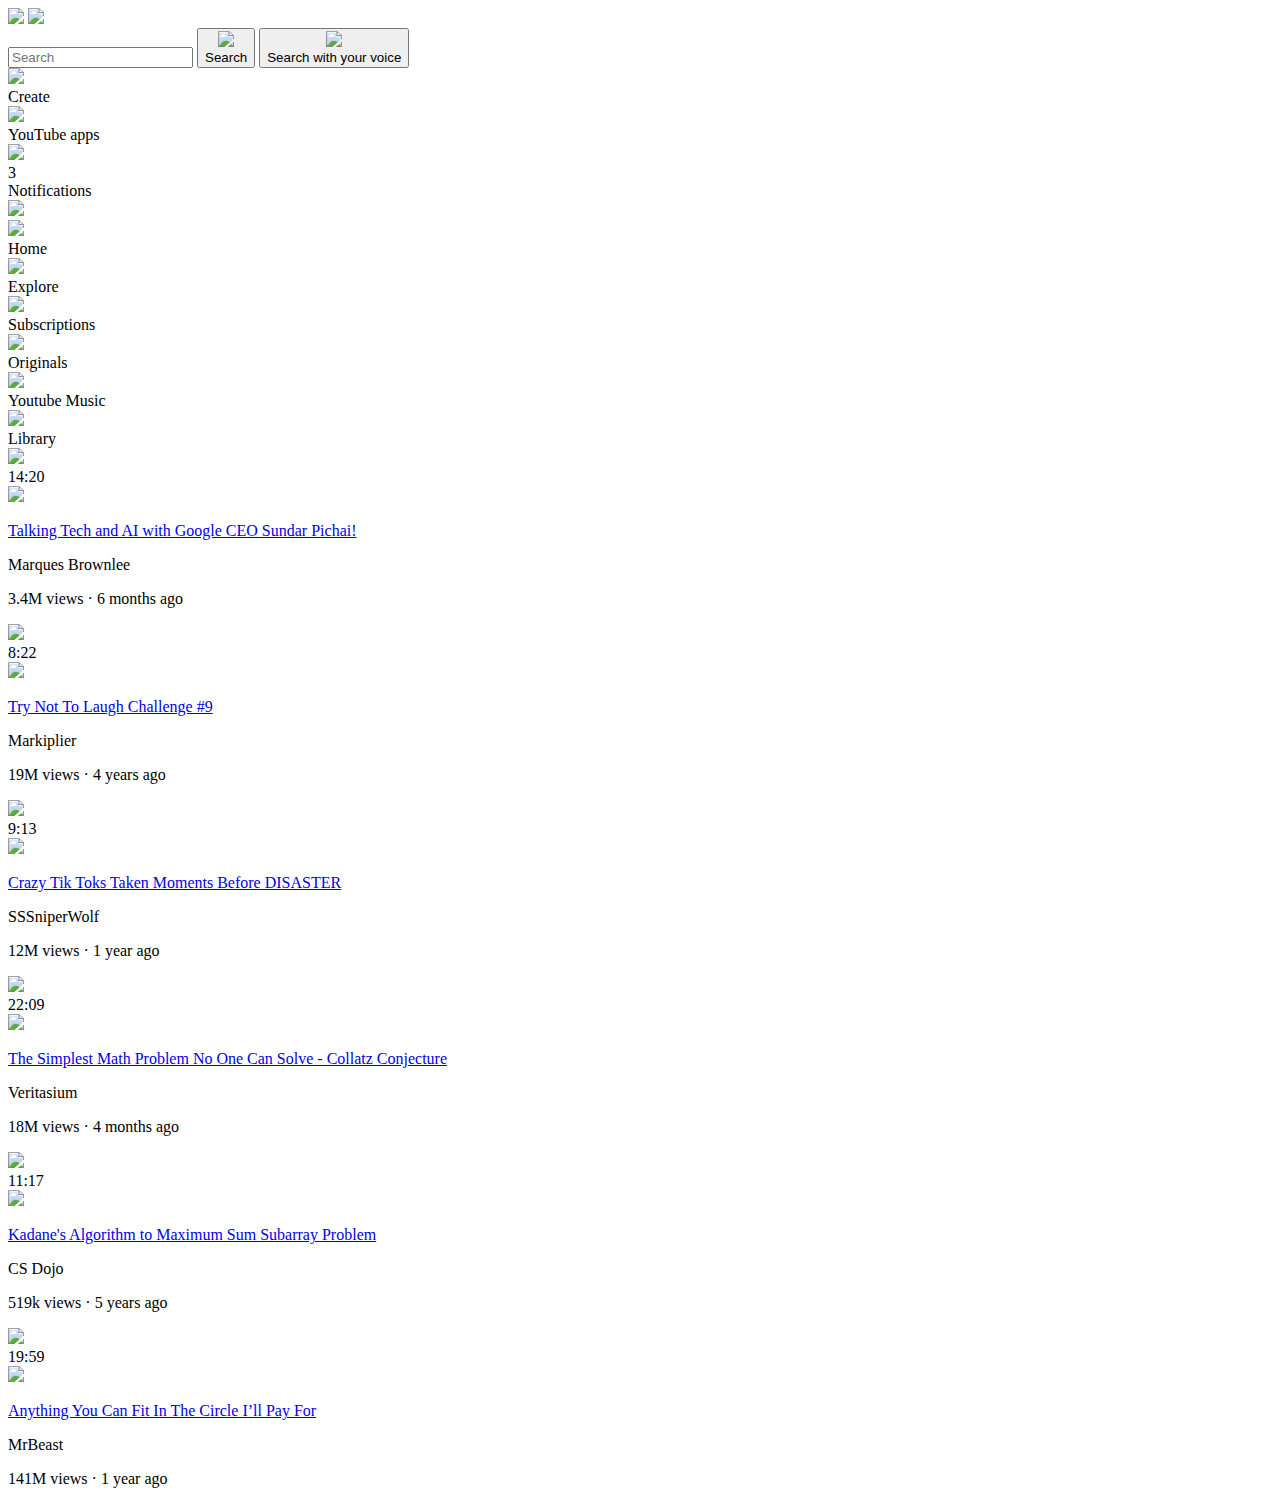
==== index.html @ da2fed9d "Update and rename youtube.html to index.html" ====
<!DOCTYPE html>
<html>
    <head>
        <title>Youtube.com clone</title>
        <link rel="preconnect" href="https://fonts.googleapis.com">
        <link rel="preconnect" href="https://fonts.gstatic.com" crossorigin>
        <link href="https://fonts.googleapis.com/css2?family=Roboto:ital,wght@0,100;0,300;0,400;0,500;0,700;0,900;1,100;1,300;1,400;1,500;1,700;1,900&display=swap" rel="stylesheet">

        <link rel="stylesheet" href="youtubeStyles/general.css">
        <link rel="stylesheet" href="youtubeStyles/header.css">
        <link rel="stylesheet" href="youtubeStyles/video.css">
        <link rel="stylesheet" href="youtubeStyles/sidebar.css">
    </head>
    
    <body>
        <div class="header">
            <div class="left-section">
                <img class="hamburger-menu" src="icons/hamburger-menu.svg">
                <img class="youtube-logo" src="icons/youtube-logo.svg">
            </div>
            <div class="middle-section">
                <input class="search-bar" type="text" placeholder="Search">
                <button class="search-button">
                    <img class="search-icon" src="Icons/search.svg">
                    <div class="tooltip">Search</div>
                </button>
                <button class="voice-search-button">
                    <img class="voice-search-icon" src="Icons/voice-search-icon.svg">
                    <div class="tooltip">Search with your voice</div>
                </button>
                
            </div>
            <div class="right-section">
                <div class="upload-icon-container">
                    <img class="upload-icon" src="Icons/upload.svg">
                    <div class="tooltip">Create</div>
                </div>
                <div class="youtube-apps-icon-container">
                    <img class="youtube-apps-icon" src="Icons/youtube-apps.svg">
                    <div class="tooltip">YouTube apps</div>
                </div>
            
                <div class="notifications-icon-container">
                    <img class="notifications-icon" src="Icons/notifications.svg">
                    <div class="notifications-count">3</div>
                    <div class="tooltip">Notifications</div>
                </div>
                
                <img class="current-user" src="Icons/my-channel.jpeg">
                
            </div>
        </div>  
        
        <div class="sidebar">
            <div class="sidebar-link">
                <img src="Icons/home.svg">
                <div>Home</div>
            </div>
            <div class="sidebar-link">
                <img src="Icons/explore.svg">
                <div>Explore</div>
            </div>
            <div class="sidebar-link">
                <img src="Icons/subscriptions.svg">
                <div>Subscriptions</div>
            </div>
            <div class="sidebar-link">
                <img src="Icons/originals.svg">
                <div>Originals</div>
            </div>
            <div class="sidebar-link">
                <img src="Icons/youtube-music.svg">
                <div>Youtube Music</div>
            </div>
            <div class="sidebar-link">
                <img src="Icons/library.svg">
                <div>Library</div>
            </div>
        </div>

        <div class="video-grid">
            <div class="video-preview">

                <div class="thumbnail-row">
                    <a href="https://www.youtube.com/watch?v=n2RNcPRtAiY">
                        <img class="thumbnail" src="thumbnails/thumbnail-1.webp">
                    </a>
                    <div class="video-time">14:20</div>
                </div>
                <div class="video-info-grid">
                    <div class="channel-picture">
                        <a href="https://www.youtube.com/c/mkbhd">
                            <img  class="profile-picture" src="channel-pictures/channel-1.jpeg">
                        </a>
                    </div>
                    <div class="video-info">
                        <p class="video-title">
                            <a class="video-link" href="https://www.youtube.com/watch?v=n2RNcPRtAiY">Talking Tech and AI with Google CEO Sundar Pichai!</a>
                        </p>
                        
                        <p class="video-author">
                            Marques Brownlee
                        </p>
                
                        <p class="video-stats">
                            3.4M views &#183; 6 months ago
                        </p>
                    </div>              
                </div>    
            </div>
            <div class="video-preview">

                <div class="thumbnail-row">
                    <a href="https://www.youtube.com/watch?v=mP0RAo9SKZk">
                        <img class="thumbnail" src="thumbnails/thumbnail-2.webp">
                    </a>
                    <div class="video-time">8:22</div>
                </div>
                <div class="video-info-grid">
                    <div class="channel-picture">
                        <a href="https://www.youtube.com/c/markiplier">
                            <img  class="profile-picture" src="channel-pictures/channel-2.jpeg">
                        </a>
                    </div>
                    <div class="video-info">
                        <p class="video-title">
                            <a class="video-link" href="https://www.youtube.com/watch?v=mP0RAo9SKZk">Try Not To Laugh Challenge #9</a>
                            
                        </p>
                        
                        <p class="video-author">
                            Markiplier
                        </p>
                
                        <p class="video-stats">
                            19M views &#183; 4 years ago
                        </p>
                    </div>              
                </div>    
            </div>
            <div class="video-preview">

                <div class="thumbnail-row">
                    <a href="https://www.youtube.com/watch?v=FgjPQQeTh1w">
                        <img class="thumbnail" src="thumbnails/thumbnail-3.webp">
                    </a>
                    <div class="video-time">9:13</div>
                </div>
                <div class="video-info-grid">
                    <div class="channel-picture">
                        <a href="https://www.youtube.com/user/SSSniperWolf">
                            <img  class="profile-picture" src="channel-pictures/channel-3.jpeg">
                        </a>
                    </div>
                    <div class="video-info">
                        <p class="video-title">
                            <a class="video-link" href="https://www.youtube.com/watch?v=FgjPQQeTh1w">Crazy Tik Toks Taken Moments Before DISASTER</a>
                            
                        </p>
                        
                        <p class="video-author">
                            SSSniperWolf
                        </p>
                
                        <p class="video-stats">
                            12M views &#183; 1 year ago
                        </p>
                    </div>              
                </div>    
            </div>
            <div class="video-preview">

                <div class="thumbnail-row">
                    <img class="thumbnail" src="thumbnails/thumbnail-4.webp">
                    <div class="video-time">22:09</div>
                </div>
                <div class="video-info-grid">
                    <div class="channel-picture">
                        <img  class="profile-picture" src="channel-pictures/channel-4.jpeg">
                    </div>
                    <div class="video-info">
                        <p class="video-title">
                            <a class="video-link" href="https://www.youtube.com/watch?v=094y1Z2wpJg">The Simplest Math Problem No One Can Solve - Collatz Conjecture</a>
                        </p>
                        
                        <p class="video-author">
                            Veritasium
                        </p>
                
                        <p class="video-stats">
                            18M views &#183; 4 months ago
                        </p>
                    </div>              
                </div>    
            </div>
            <div class="video-preview">

                <div class="thumbnail-row">
                    <img class="thumbnail" src="thumbnails/thumbnail-5.webp">
                    <div class="video-time">11:17</div>
                </div>
                <div class="video-info-grid">
                    <div class="channel-picture">
                        <img  class="profile-picture" src="channel-pictures/channel-5.jpeg">
                    </div>
                    <div class="video-info">
                        <p class="video-title">
                            <a class="video-link" href="https://www.youtube.com/watch?v=86CQq3pKSUw">Kadane's Algorithm to Maximum Sum Subarray Problem</a>
                        </p>
                        
                        <p class="video-author">
                            CS Dojo
                        </p>

                        <p class="video-stats">
                            519k views &#183; 5 years ago
                        </p>
                    </div>              
                </div>    
            </div>
            <div class="video-preview">
                <div class="thumbnail-row">
                    <img class="thumbnail" src="thumbnails/thumbnail-6.webp">
                    <div class="video-time">19:59</div>
                </div>
                <div class="video-info-grid">
                    <div class="channel-picture">
                        <img  class="profile-picture" src="channel-pictures/channel-6.jpeg">
                    </div>
                    <div class="video-info">
                        <p class="video-title">
                            <a class="video-link" href="https://www.youtube.com/watch?v=yXWw0_UfSFg">Anything You Can Fit In The Circle I’ll Pay For</a>
                        </p>
                        
                        <p class="video-author">
                            MrBeast
                        </p>
                
                        <p class="video-stats">
                            141M views &#183; 1 year ago
                        </p>
                    </div>              
                </div>    
            </div>
        </div>
    </body>
</html>
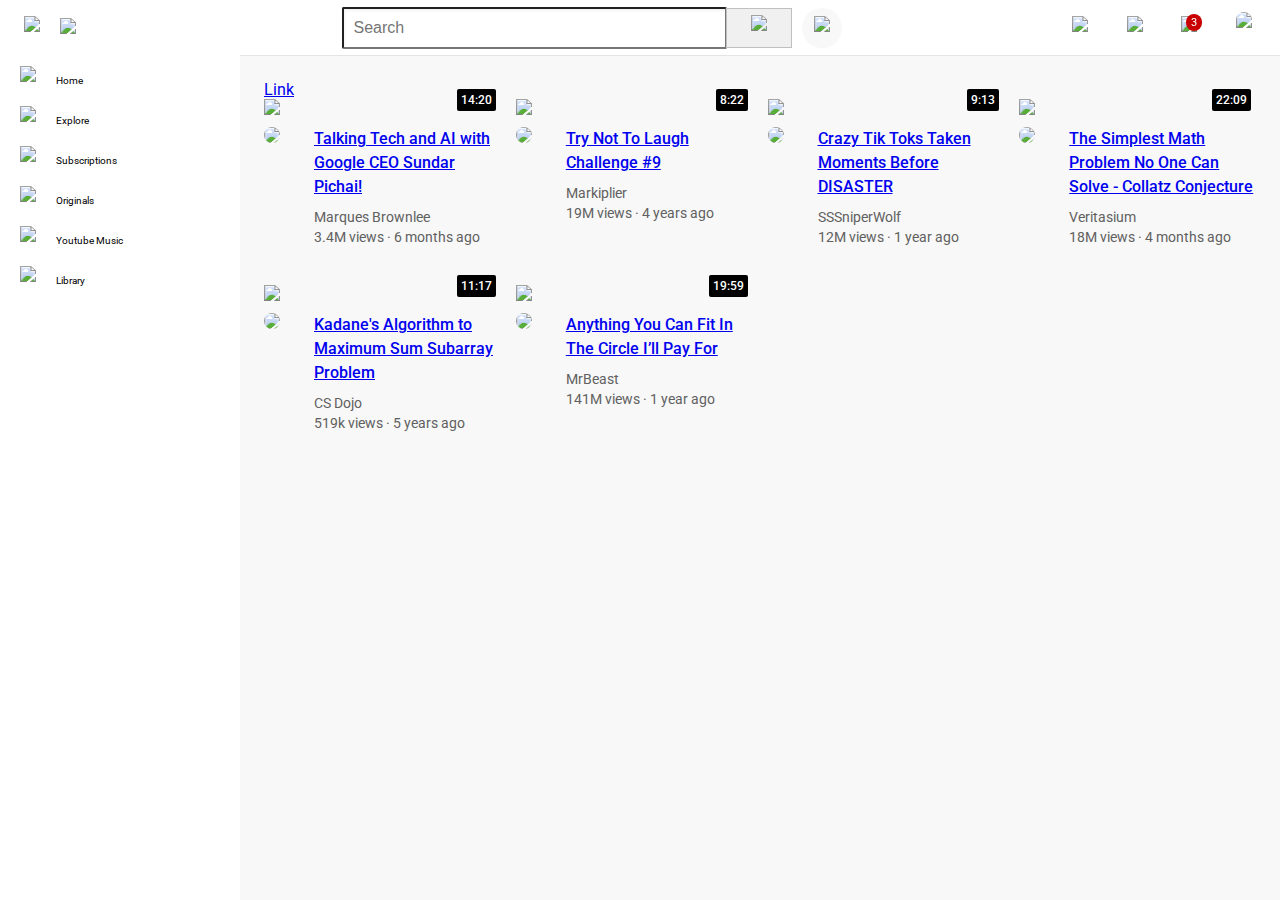
==== commit 0f6a47b8: "Update index.html" ====
--- a/index.html
+++ b/index.html
@@ -13,6 +13,7 @@
     </head>
     
     <body>
+        <a href="test.html">Link</a>
         <div class="header">
             <div class="left-section">
                 <img class="hamburger-menu" src="icons/hamburger-menu.svg">
--- a/youtubeStyles/general.css
+++ b/youtubeStyles/general.css
@@ -0,0 +1,23 @@
+p{
+    
+    margin-top: 0px;
+    margin-bottom: 0px;
+}
+
+body{
+    margin:0px;
+
+    padding-top:80px;
+    padding-left:96px;
+    padding-right:24px;
+    background-color: rgb(248,248,248);
+
+    font-family: Roboto,Arial;
+    
+}
+
+@media (min-width:1200.1px){
+    body{
+        margin-left:168px;
+    }
+}--- a/youtubeStyles/header.css
+++ b/youtubeStyles/header.css
@@ -0,0 +1,174 @@
+/* .search-bar{
+    /* font-size:20px;
+    margin-left:12px; */
+    /* display:block;} */ 
+.header{
+    height:55px;
+
+    display:flex;
+    flex-direction: row;
+    justify-content: space-between;
+
+    position:fixed;
+    top:0px;
+    left:0px;
+    right:0px; 
+
+    background-color: white;
+
+    border-bottom-width:1px ;
+    border-bottom-style: solid;
+    border-bottom-color: rgb(228,228,228);
+
+    z-index:100;
+}
+.left-section{
+    display:flex;   
+    align-items: center;
+}
+.hamburger-menu{
+    height:24px;
+    margin-left: 24px;
+    margin-right:20px;
+}
+.youtube-logo{
+    height:20px;
+}
+.middle-section{
+    flex:1;
+    margin-left:70px;
+    margin-right:35px;
+    max-width:500px;
+    display:flex;
+    align-items: center;
+}
+.search-bar{
+    flex:1;
+    height:36px;
+    padding-left: 10px;
+    font-size: 16px;
+
+    /* border-width: 1px;
+    border-style: solid;
+    border-color:rgb(192,192,192); */
+
+    border: 1px solid rbg(192,192,192);
+
+    border-radius: 2px;
+    box-shadow: inset 1px 2px 3px rgba(0,0,0,0.05);
+    /* to shrink */
+    width:0;
+}
+.search-bar:placeholder{
+    
+    font-size: 16px;
+}
+.search-button{
+    height:40px;
+    width:66px;
+    background-color: rgb(240,240,240);
+    border-width: 1px;
+    border-style: solid;
+    border-color:rgb(192,192,192);
+    margin-left:-1px;
+    margin-right:10px;
+    /* position:relative; */
+}
+.search-button,
+.voice-search-button,
+.upload-icon-container,
+.youtube-apps-icon-container,
+.notifications-icon-container{
+    position:relative;
+
+    display:flex;
+    justify-content: center;
+    align-items: center;
+}
+.search-button .tooltip,
+.voice-search-button .tooltip,
+.upload-icon-container .tooltip,
+.youtube-apps-icon-container .tooltip,
+.notifications-icon-container .tooltip{
+    position:absolute;
+    background-color: grey;
+    color:white;
+    padding-top:4px;
+    padding-bottom:4px;
+    padding-left: 8px;
+    padding-right:8px;
+    border-radius: 2px;
+    font-size:12px;
+    bottom:-30px;
+    opacity:0;
+    transition: opacity 0.15s;
+
+    pointer-events:none;
+
+    white-space:nowrap;
+}
+.search-button:hover .tooltip,
+.voice-search-button:hover .tooltip,
+.upload-icon-container:hover .tooltip,
+.youtube-apps-icon-container:hover .tooltip,
+.notifications-icon-container:hover .tooltip{
+    opacity:1;
+}
+.search-icon{
+    height:25px;
+    /* margin-top:4px; */
+        
+}
+.voice-search-button{
+    height:40px;
+    width:40px;
+    border-radius:20px;
+    border:none;
+    background-color: rgb(248,248,248);
+}
+
+.voice-search-icon{
+    height:24px;
+    /* margin-top: 4px; */
+}
+.right-section{
+    /* background-color: lightblue; */
+    width:180px;
+    display:flex;
+    align-items:center;
+    justify-content:space-between;
+    margin-right:28px;
+    /* to prevent shrinking */
+    flex-shrink:0;
+}
+.upload-icon{
+    height:24px;
+}
+.youtube-apps-icon{
+    height:24px;
+}
+
+.notifications-icon{
+    height:24px;
+}
+.notifications-icon-container{
+    position:relative;
+}
+.notifications-count{
+    position: absolute;
+    background-color:rgb(200,0,0);
+    top:-2px;
+    right:-5px;
+    color:white;
+    
+    font-size:11px;
+    padding-left: 5px;
+    padding-right: 5px;
+    padding-top: 2px;
+    padding-bottom: 2px;
+    border-radius: 10px;;
+}
+.current-user{
+    height:32px;
+    border-radius:16px;
+}
--- a/youtubeStyles/video.css
+++ b/youtubeStyles/video.css
@@ -0,0 +1,118 @@
+
+.thumbnail{
+    /* width:300px; */
+    width:100%;
+    /* height:300px;
+    object-fit: contain;
+    object-position:right;
+    border:2px;
+    border-style:solid;
+    border-color:red; */
+    /* display:block; */
+}
+
+.video-title{
+    /* width: 300px; */
+    margin-top:0px;
+    font-size: 14px;
+    font-weight:500;
+    line-height:20px;
+    margin-bottom: 10px;
+}
+/* .video-preview{
+    width:300px;
+    display:inline-block;
+    vertical-align: top;
+    margin-right:15px;
+} */
+
+.video-info-grid{
+    display:grid;
+    grid-template-columns: 50px 1fr;
+}
+.channel-picture{
+    /* display:inline-block;
+    width:50px;
+    vertical-align: top; */
+    /* background-color: grey; */
+}
+.video-info{
+    /* display:inline-block;
+    width:245px; */
+    /* background-color: grey; */
+} 
+.profile-picture{
+    width:36px;
+    border-radius:20px;
+}
+.thumbnail-row{
+    margin-bottom: 8px;
+
+    position:relative;
+}
+.video-author,
+.video-stats{
+    font-size:12px;
+    color: rgb(96,96,96);
+}
+.video-author{
+    margin-bottom: 4px;
+}
+.video-grid{
+    display:grid;
+    grid-template-columns: 1fr 1fr 1fr;
+    column-gap:15px;
+    row-gap:40px;
+    
+}
+
+@media (max-width:750px){
+    .video-grid{
+        grid-template-columns: 1fr 1fr;
+    }
+}
+@media (min-width:751px) and (max-width:999px){
+    .video-grid{
+        grid-template-columns: 1fr 1fr 1fr;
+    }
+}
+@media (min-width:1000px){
+    .video-grid{
+        grid-template-columns: 1fr 1fr 1fr 1fr;
+    }
+    .video-title{
+        font-size:16px;
+        line-height:24px;
+    }
+    .video-author,
+    .video-stats,
+    .video-time{
+        font-size:14px;
+    }
+}
+
+.video-time{
+    font-family: roboto,Arial;
+    font-size: 12px;
+    font-weight: 500;
+    background-color: black;
+    color:white;
+
+    position:absolute;
+    right:5px;
+    bottom:8px;
+
+    padding:4px;
+
+    /* padding:4px 4px; */
+    /* vertical horizontal */
+
+    /* padding: 4px 4px 4px 4px; */
+    /* top right bottom left */
+
+    /* padding-left: 4px ;
+    padding-right: 4px;
+    padding-top: 4px;
+    padding-bottom: 4px; */
+    border-radius: 2px;
+}--- a/youtubeStyles/sidebar.css
+++ b/youtubeStyles/sidebar.css
@@ -0,0 +1,74 @@
+@media (max-width:1200px){
+    .sidebar{
+        position: fixed;
+        left:0px;
+        top:55px;
+        bottom:0px;
+        width:72px;
+    
+        background-color: white;
+    
+        z-index: 200;
+    
+        padding-top:5px;
+    }
+    .sidebar-link{
+        height:74px;
+        display: flex;
+        justify-content: center;
+        align-items: center;
+    
+        flex-direction: column;
+    }
+    .sidebar-link:hover{
+        background-color: rgb(235,235,235);
+        cursor:pointer;
+    }
+    
+    .sidebar-link img{
+        height:24px;
+        margin-bottom: 4px;
+    }
+    .sidebar-link div{
+        
+        font-size:10px;
+    }
+}
+@media (min-width:1200.1px){
+    .sidebar{
+        position: fixed;
+        left:0px;
+        top:55px;
+        bottom:0px;
+        width:240px;
+    
+        background-color: white;
+    
+        z-index: 200;
+    
+        padding-top:5px;
+    }
+    .sidebar-link{
+        height:40px;
+        display: flex;
+        
+        align-items: center;
+        flex-direction: row;
+    }
+    .sidebar-link:hover{
+        background-color: rgb(235,235,235);
+        cursor:pointer;
+    }
+    
+    .sidebar-link img{
+        height:24px;
+        margin-bottom: 4px;
+
+        margin-left:20px;
+        margin-right:20px;
+    }
+    .sidebar-link div{
+        
+        font-size:10px;
+    }
+}
